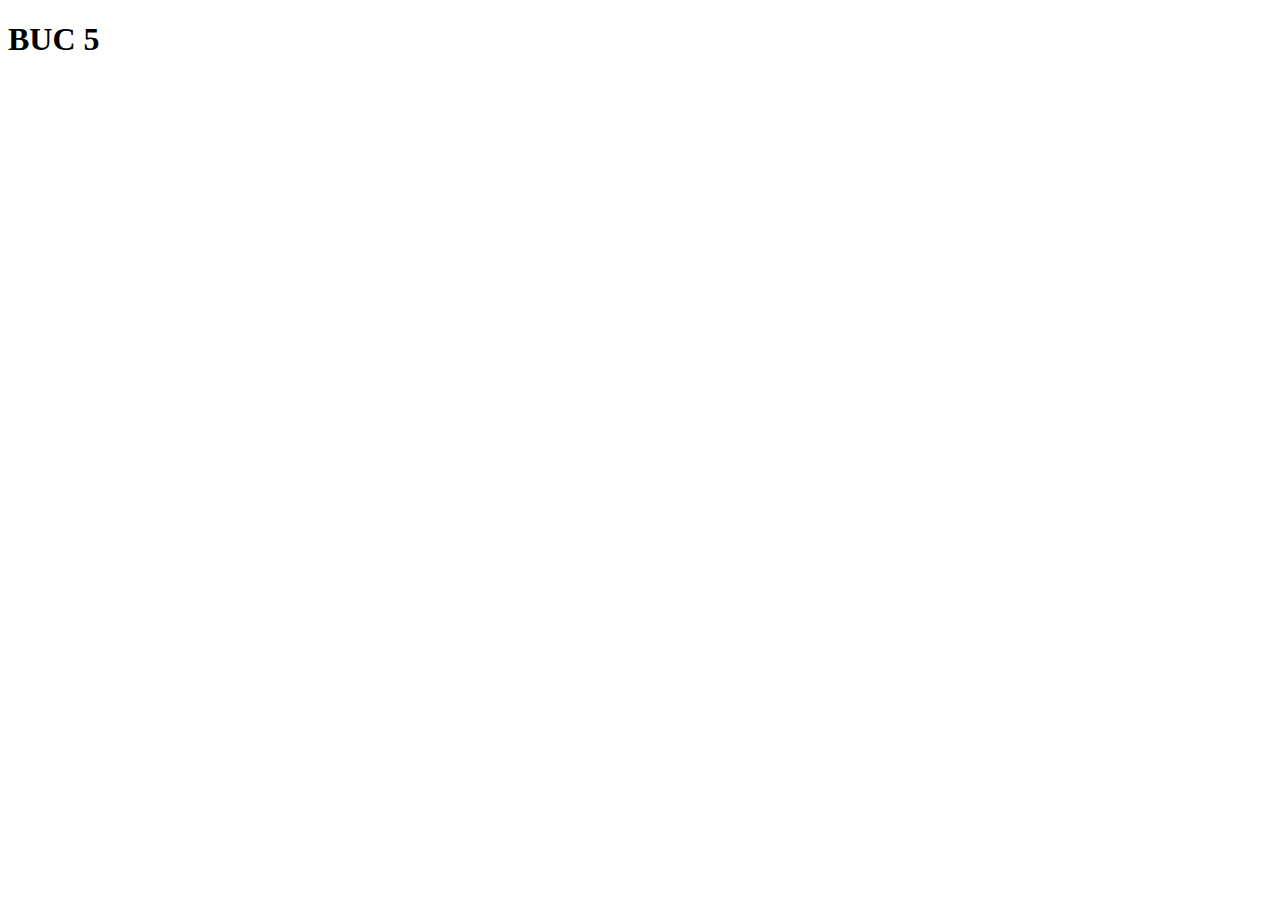
==== Game/index.html @ 723c9446 "Update index.html" ====
<!DOCTYPE html>
<html lang="en">
<head>
    <meta charset="UTF-8">
    <meta name="viewport" content="width=device-width, initial-scale=1.0">
    <title>BUC 5</title>

</head>
<body>
    <div class="frame">
        <h1 class="header">BUC 5</h1>
    </div>
</body>
</html>
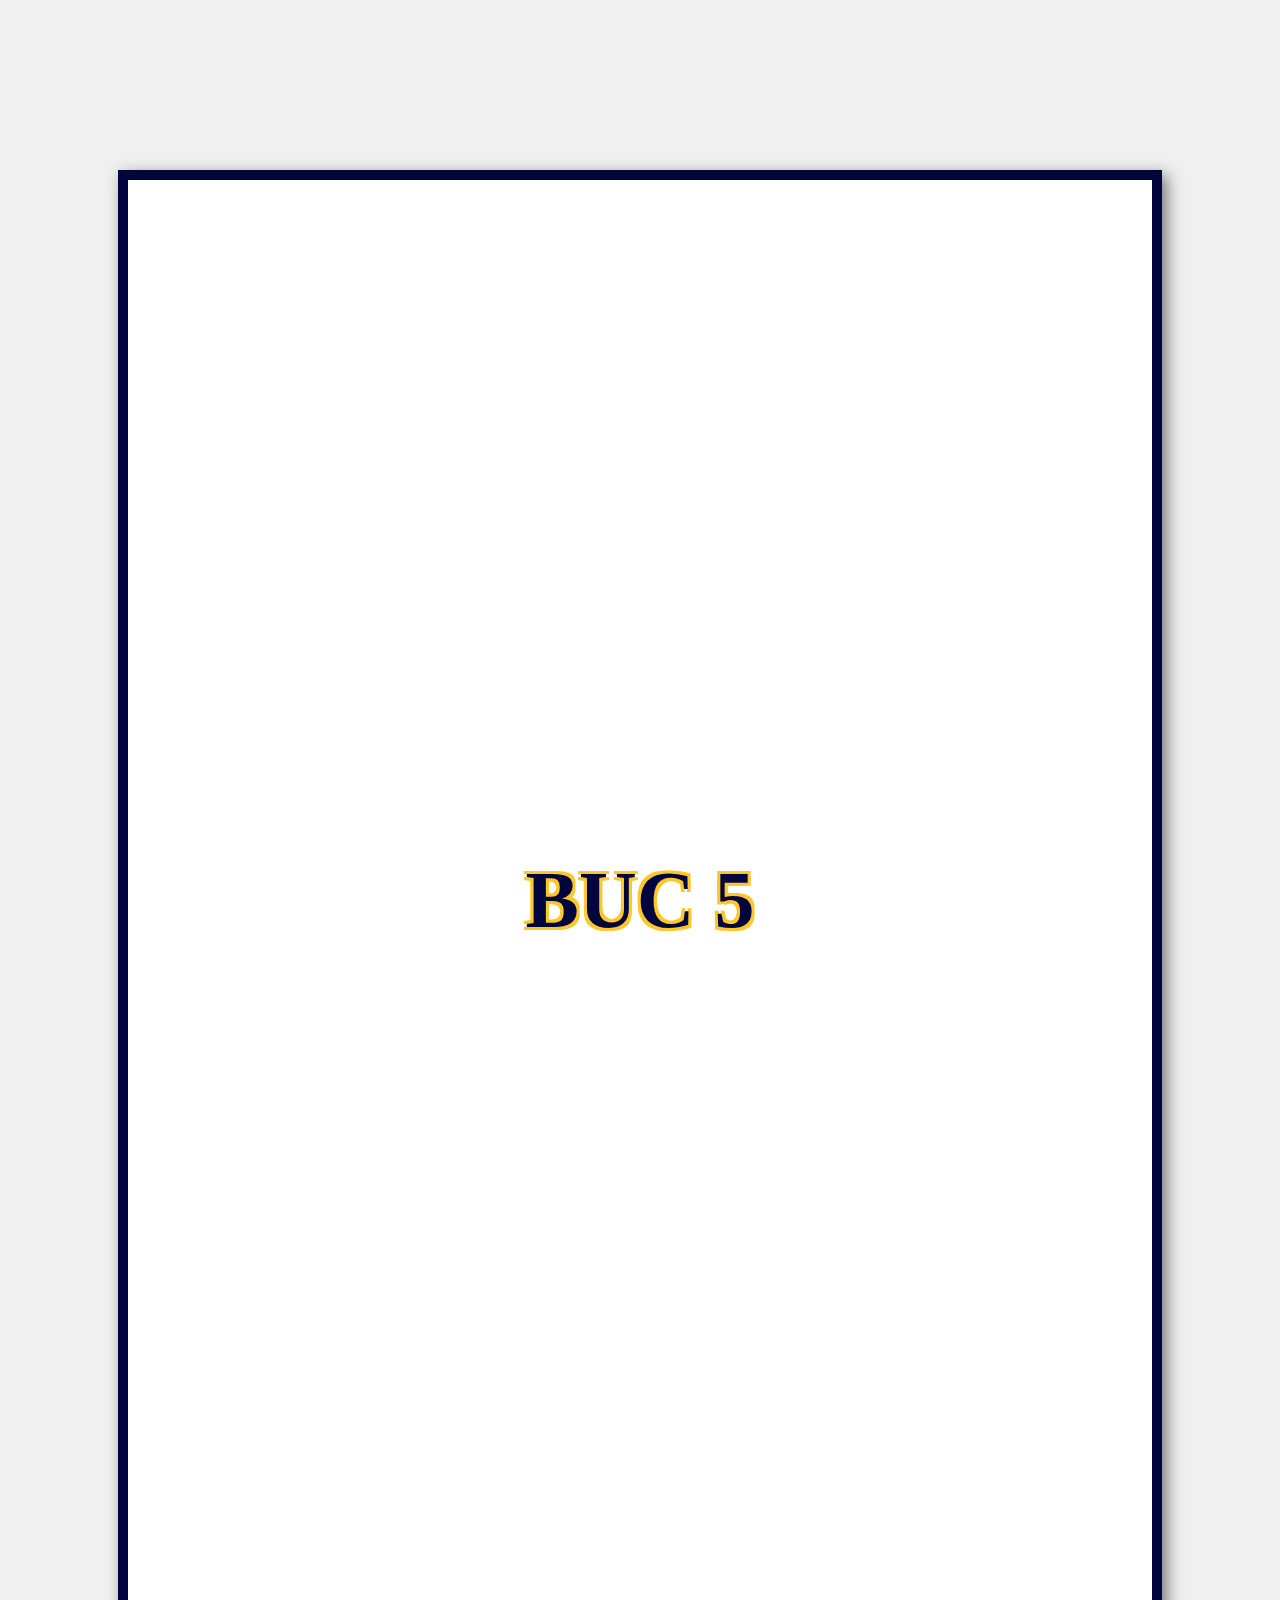
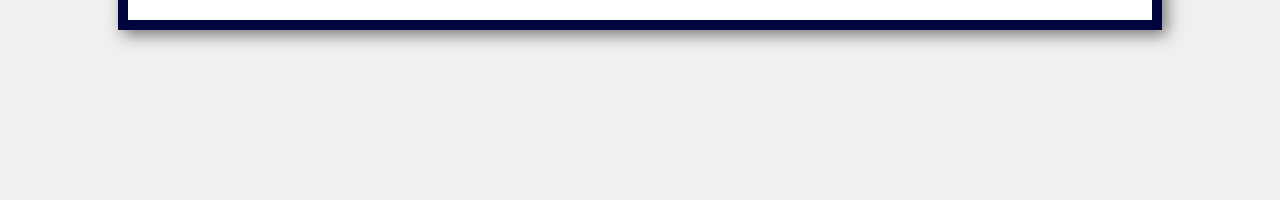
==== commit a3d1a5c0: "Update index.html" ====
--- a/Game/index.html
+++ b/Game/index.html
@@ -4,7 +4,7 @@
     <meta charset="UTF-8">
     <meta name="viewport" content="width=device-width, initial-scale=1.0">
     <title>BUC 5</title>
-
+    <link rel="stylesheet" href="style/main.css">
 </head>
 <body>
     <div class="frame">
--- a/Game/style/main.css
+++ b/Game/style/main.css
@@ -0,0 +1,33 @@
+
+        body {
+            margin: 0;
+            padding: 0;
+            background-color: #f0f0f0;
+            display: flex;
+            justify-content: center;
+            align-items: center;
+            height: 200vh;
+    
+        }
+        .frame {
+            width: 80%;
+            height: 80%;
+            border: 10px solid #00053E;
+            box-shadow: 5px 5px 15px rgba(0, 0, 0, 0.5);
+            background-color: white;
+            display: flex;
+            justify-content: center;
+            align-items: center;
+            flex-direction: column;
+        }
+        .header {
+            font-size: 80px;
+            font-weight: bold;
+            color: #00053E;
+            text-shadow: 
+                -3px -3px 0 #FFC72C,  
+                 3px -3px 0 #FFC72C,
+                -3px  3px 0 #FFC72C,
+                 3px  3px 0 #FFC72C;
+        }
+    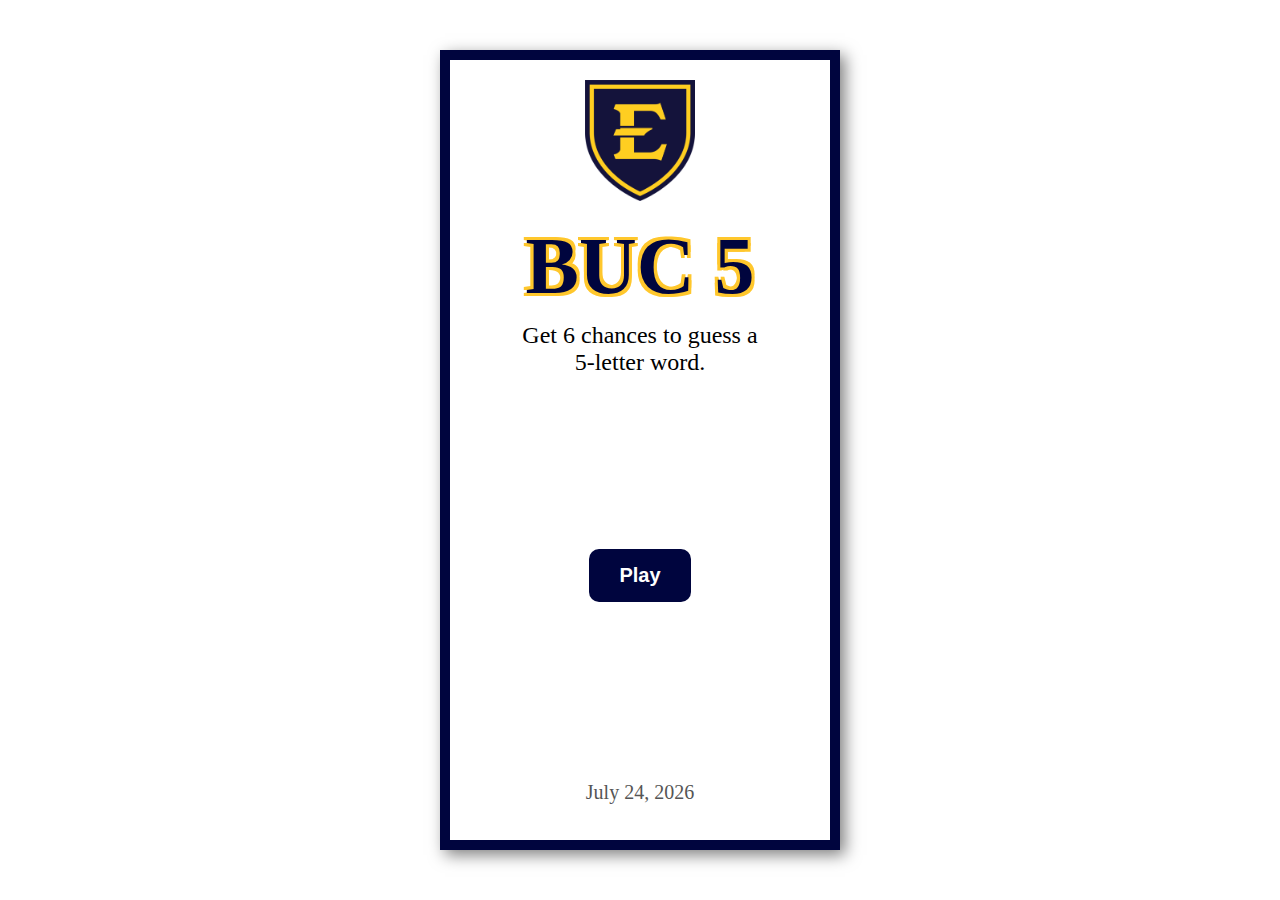
==== commit 097f254a: "Splash page" ====
--- a/Game/index.html
+++ b/Game/index.html
@@ -1,14 +1,116 @@
-<!DOCTYPE html>
+
 <html lang="en">
 <head>
-    <meta charset="UTF-8">
-    <meta name="viewport" content="width=device-width, initial-scale=1.0">
-    <title>BUC 5</title>
-    <link rel="stylesheet" href="style/main.css">
+  <meta charset="UTF-8" />
+  <meta name="viewport" content="width=device-width, initial-scale=1.0" />
+  <title>BUC 5</title>
+  <style>
+    body {
+      margin: 0;
+      padding: 0;
+      background-color: white;
+      display: flex;
+      justify-content: center;
+      align-items: center;
+      height: 100vh;
+    }
+    .frame {
+      width: 90vw;
+      max-width: 400px;
+      height: 90vh;
+      max-height: 800px;
+      border: 10px solid #00053E;
+      box-shadow: 5px 5px 15px rgba(0, 0, 0, 0.5);
+      background-color: white;
+      padding: 20px;
+      box-sizing: border-box;
+      display: flex;
+      flex-direction: column;
+      justify-content: space-between; /* Top and bottom sections are spaced */
+      align-items: center;
+    }
+    /* Top Section */
+    .top-section {
+      width: 100%;
+      text-align: center;
+    }
+    /* Scale logo down to about 75% (from 150px to ~110px) */
+    #logo {
+      width: 110px;
+      margin-bottom: 20px;
+    }
+    /* Main header "BUC 5" using original style */
+    .header {
+      font-size: 80px;
+      font-weight: bold;
+      color: #00053E;
+      text-shadow: -3px -3px 0 #FFC72C, 3px -3px 0 #FFC72C,
+                   -3px 3px 0 #FFC72C, 3px 3px 0 #FFC72C;
+      margin: 0;
+    }
+    
+    /* Description text made a bit smaller and with reduced bottom margin */
+    .description {
+      font-size: 24px;
+      color: #000000;
+      margin: 10px 40px 20px;
+      text-align: center;
+    }
+    /* Bottom section for the Play button. Add a little bottom margin so the button is anchored up from the border */
+    .bottom-section {
+      width: 100%;
+      display: flex;
+      justify-content: center;
+      margin-bottom: 10px;
+    }
+    /* Updated button style */
+    .button {
+      padding: 15px 30px;
+      font-size: 20px;
+      font-weight: bold;
+      color: #fff;
+      background-color: #00053E;
+      border: none;
+      border-radius: 10px;
+      cursor: pointer;
+    }
+
+    #current-date {
+      margin-top: 24px; /* Add spacing above the date */
+      font-size: 20px;  /* Optional: Adjust font size */
+      color: #555;      /* Optional: Change text color */
+    }
+  </style>
 </head>
 <body>
-    <div class="frame">
-        <h1 class="header">BUC 5</h1>
+  <div class="frame">
+    <!-- Top Section containing logo and text -->
+    <div class="top-section">
+      <!-- ETSU Logo scaled down to ~75% of the original size -->
+      <img id = "logo" src="images/ETSU Logo.png" alt="ETSU Logo" />
+      <!-- Main header text ("BUC 5") -->
+      <h1 class="header">BUC 5</h1>
+     
+      <!-- Smaller Description text -->
+      <p class="description">Get 6 chances to guess a 5-letter word.</p>
+      
     </div>
+    <!-- Bottom Section with Play Button anchored from the bottom -->
+    <div class="bottom-section">
+      <button class="button" onclick="window.location.href='Game.html'">Play</button>
+    </div>
+
+    <!-- Today's Date -->
+    <p> <span id="current-date"></span></p>
+  </div>
+
+  <script>
+    window.onload = function () {
+        const now = new Date();
+        const options = { month: 'long', day: 'numeric', year: 'numeric' }; // Format: Full month, day, year
+        const formattedDate = now.toLocaleDateString('en-US', options);
+        document.getElementById("current-date").textContent = formattedDate;
+    };
+</script>
 </body>
 </html>